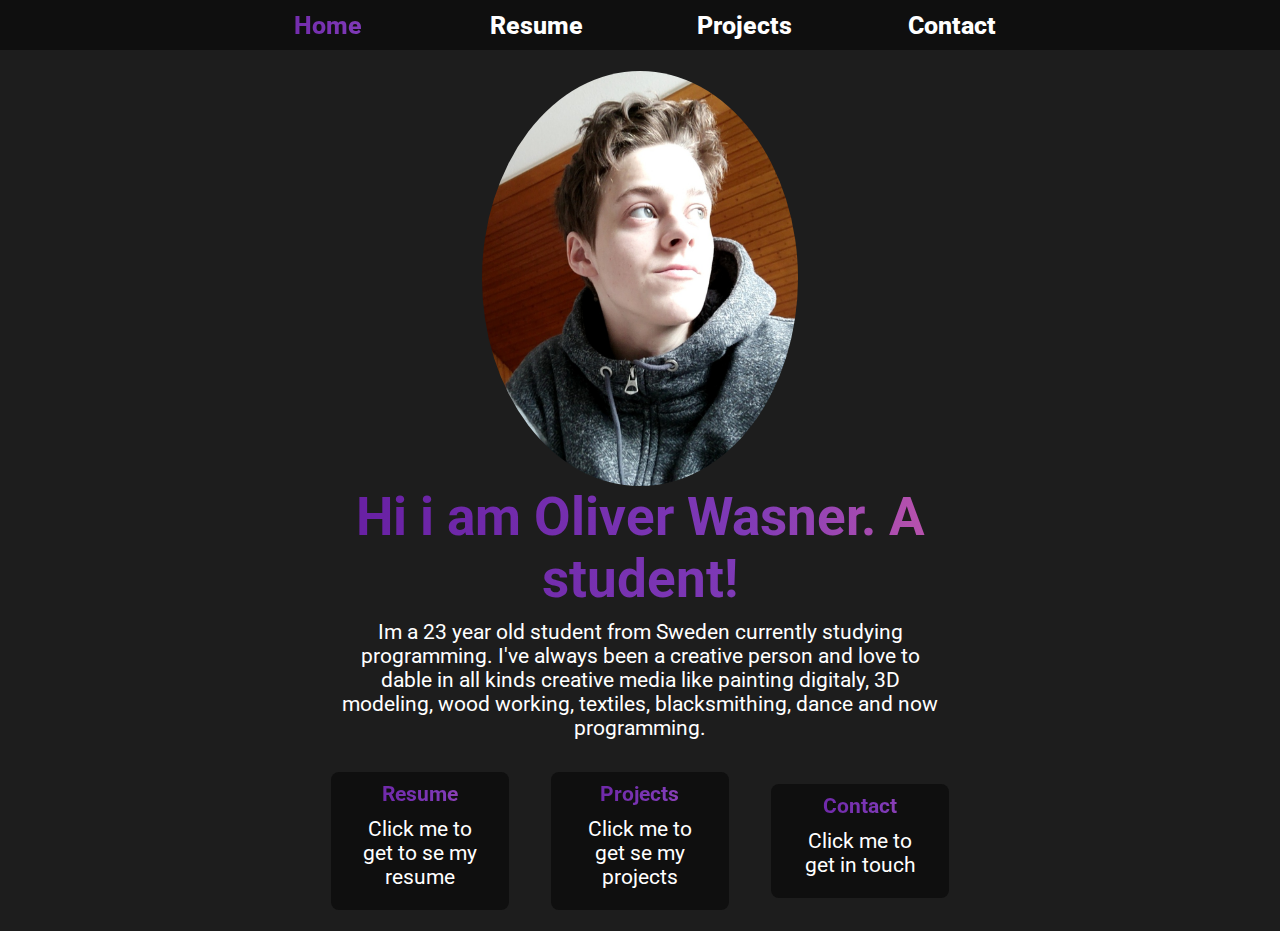
==== index.html @ 0f98c9bb "first commit" ====
<!DOCTYPE html>
<html lang="en">
<head>
    <meta charset="UTF-8">
    <meta http-equiv="X-UA-Compatible" content="IE=edge">
    <meta name="viewport" content="width=device-width, initial-scale=1.0">
    <link rel="stylesheet" href="style.css">
    <link rel="shortcut icon" href="#" type="image/x-icon">
    <title>Home</title>
</head>
<body>
    <nav>
        <ul class="navbar-links">
            <a class="navbar-item text-effect" href="index.html"><li>Home</li></a>
            <a class="navbar-item" href="resume.html"><li>Resume</li></a>
            <a class="navbar-item" href="projects.html"><li>Projects</li></a>
            <a class="navbar-item" href="#"><li>Contact</li></a>
        </ul>
    </nav>

    <div class="homepage-container">
        <!-- Title -->
        <div class="bio-containor">

            <div class="profile-pic-container">
                <img class="profile-pic" src="Profile Foto.jpg" alt="Foto of me">
            </div>

            <h1 class="text-effect">
                Hi i am Oliver Wasner. A student!
            </h1>

            <p class="bio-text">
                Im a 23 year old student from Sweden currently studying programming. 
                I've always been a creative person and love to dable in all kinds creative media like painting digitaly, 
                3D modeling, wood working, textiles, blacksmithing, dance and now programming.
            </p>
        </div>

        <div class="cards-container">

            <article class="nav-card">
                <a href="resume.html">
                    <h3 class="text-effect">Resume</h3>
                    <p>Click me to get to se my resume</p>
                </a>
            </article>

            <article class="nav-card">
                <a href="projects.html">
                    <h3 class="text-effect">Projects</h3>
                    <p>Click me to get se my projects</p>
                </a>
            </article>

            <article class="nav-card">
                <a href="#">
                    <h3 class="text-effect">Contact</h3>
                    <p>Click me to get in touch</p>
                </a>
            </article>
        </div>

    </div>


</body>
</html>
---- style.css ----
@import url('https://fonts.googleapis.com/css2?family=Roboto&display=swap');

:root{
    --color-main: rgb(29, 29, 29);
    --color-darker: rgb(15, 15, 15);
    --color-lighter: rgb(78, 78, 78);
    --color-white: rgb(255, 255, 255);
    --color-purple: rgb(103, 31, 162);
    --color-violet: rgb(127, 58, 183);
    --color-pink: rgb(255, 113, 161);
}

*{
    margin: 0;
    padding: 0;
    box-sizing: border-box;
    font-family: 'Roboto', sans-serif;
    text-decoration: none;
    font-size: 21px;
    color: var(--color-white);
}

html{
    width: 100vw;
    overflow-x: hidden;

}

body{
    background-color: var(--color-main);
}

h1{
    font-size: 2.5rem;
}

h2{
    font-size: 1.5rem;
}

nav{
    display: flex;
    justify-content: center;
    width: 100%;
    background-color: var(--color-darker);
}

ul.navbar-links{
    display: flex;
    flex-direction: column;
    list-style: none;
    width: 60%;
    text-align: center;
}

a.navbar-item{
    padding: .5rem 0;
}

li{
    font-size: 1.2rem;
    font-weight: 800;
}

/* HomePage Start */
.homepage-container{
    display: flex;
    flex-direction: column;
    width: 100%;
    padding: 1rem;
    row-gap: 1rem;
}

.bio-containor{
    display: flex;
    flex-direction: column;
    text-align: center;
    width: 100%;
}

.profile-pic-container{
    display: flex;
    align-items: center;
    justify-content: center;
    width: 100%;    
}

.profile-pic{
    width: 60%;
    object-fit: cover;
    border-radius: 50%;
}

.cards-container{
    display: flex;
    flex-direction: column;
    align-items: center;
    row-gap: 2rem;
}

.nav-card{
    text-align: center;
    padding: .5rem;
    border-radius: 8px;
    background-color: var(--color-darker);
    width: 90%;
}

/* HomePage End */

/* CV Page Starts Here */

.cv-container{
    display: flex;
    flex-direction: column;
    background-color: var(--color-main);
    padding: 1rem 15%;
}

.cv-info{
    display: flex;
    flex-direction: column;
    background-color: var(--color-main);
    padding: 1rem;
    width: 100%;
    gap: 2rem;
}

dl{
    padding: 1rem;
    background-color: var(--color-darker);
    border-radius: 24px;
}

.hidden {
    opacity: 0;
    filter: blur(5px);
    transform: translateX(-100%);
    transition: all 1.5s;
}

.show{
    opacity: 1;
    filter: blur(0);
    transform: translateX(0);
}
/* CV Page Ends Here */

/* Projects Page Start Here */
.projects-page-container{
    display: flex;
    flex-direction: column;
    align-items: center;
    justify-content: center;
}
.projects-title{
    padding: 2rem;
}
.projects-article-container{
    display: flex;
    flex-direction: column;
    align-items: center;
    gap: 2rem;
    width: 80%;
}
.projects-article{
    padding: .5rem;
    text-align: center;
    background-color: var(--color-darker);
    border-radius: 16px;
    width: 70%;
}
.projects-article h2, p{
    padding: .5rem;
}


/* Projects Page Ends Here */

.text-effect{
    animation: text-animation 3s linear infinite;
    background: linear-gradient(
        to right,
        var(--color-purple),
        var(--color-violet),
        var(--color-pink),
        var(--color-purple)
    );
    background-size: 200%;
    background-clip: text;
    -webkit-background-clip: text;
    -webkit-text-fill-color: transparent;
}

@keyframes text-animation {
    from{
        background-position: 0% center;
    }
    to {
        background-position: -200%;
    }
}

@media screen and (min-width: 720px){
    nav{
        flex-direction: row;
        flex: 1;
    }
    ul.navbar-links{
        flex-direction: row;
        width: 65%;
        justify-content: center;
    }
    a.navbar-item{
        flex: 1;
    }
    .homepage-container{
        align-items: center;
    }
    .bio-containor{
        align-items: center;
        padding: 0 25%;
    }
    .cards-container{
        flex-direction: row;
        gap: 2rem;
    }
    .profile-pic-container{
        width: 85%;
    }
    .cards-container{
        width: 50%;
    }
    .nav-card{
        width: 50%;
    }

}
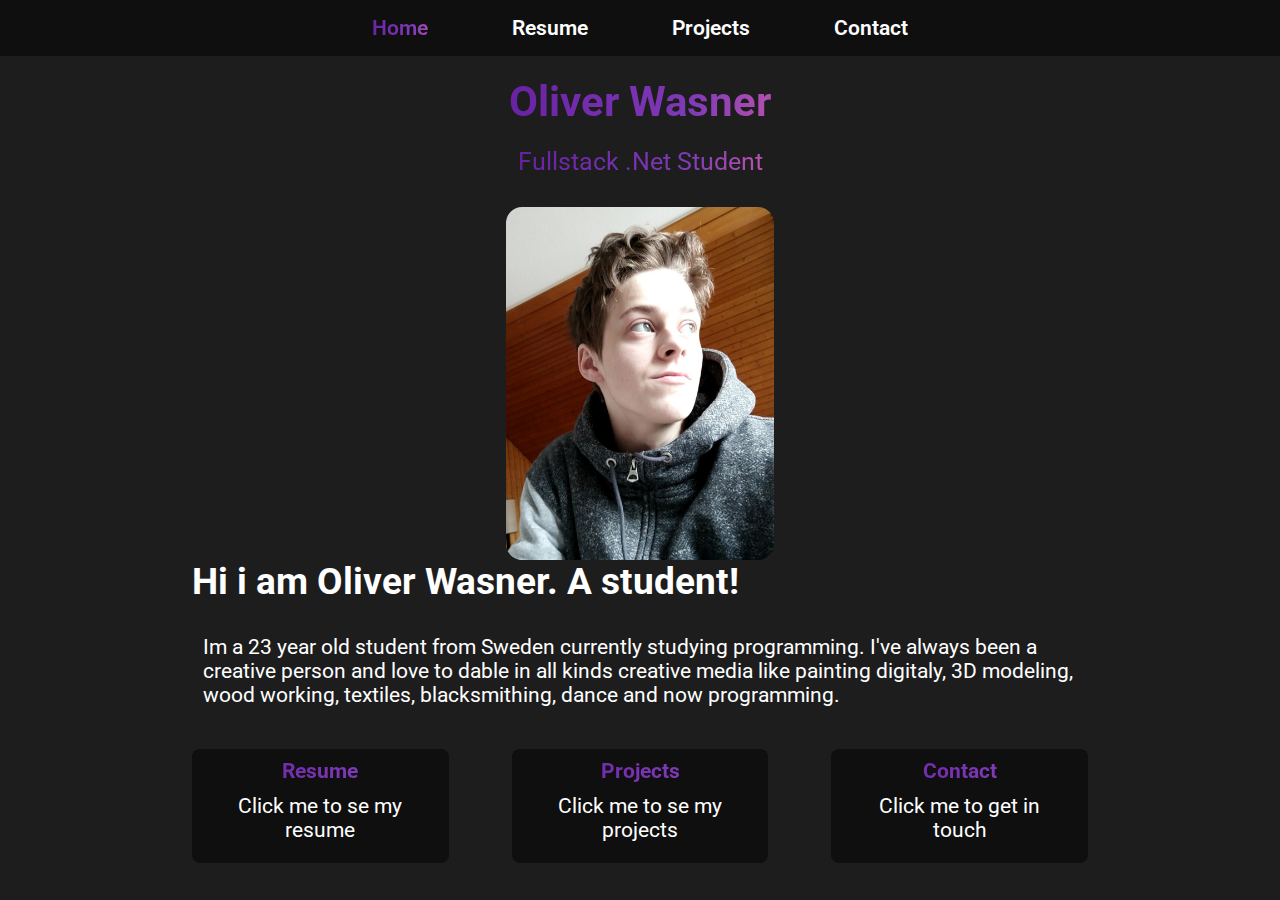
==== commit b9171cbc: "added header & fixed navbar" ====
--- a/index.html
+++ b/index.html
@@ -8,33 +8,37 @@
     <link rel="shortcut icon" href="#" type="image/x-icon">
     <title>Home</title>
 </head>
-<body>
+<body> 
     <nav>
         <ul class="navbar-links">
-            <a class="navbar-item text-effect" href="index.html"><li>Home</li></a>
-            <a class="navbar-item" href="resume.html"><li>Resume</li></a>
-            <a class="navbar-item" href="projects.html"><li>Projects</li></a>
-            <a class="navbar-item" href="#"><li>Contact</li></a>
+            <li class="navbar-item text-effect"><a href="index.html">Home</a></li>
+            <li class="navbar-item"><a href="resume.html">Resume</a></li>
+            <li class="navbar-item"><a href="projects.html">Projects</a></li>
+            <li class="navbar-item"><a href="#">Contact</a></li>
         </ul>
     </nav>
 
+    <header>
+        <h1 class="header-title text-effect">Oliver Wasner</h1>
+        <p class="text-effect">Fullstack .Net Student</p>
+    </header>
+
     <div class="homepage-container">
-        <!-- Title -->
         <div class="bio-containor">
 
             <div class="profile-pic-container">
-                <img class="profile-pic" src="Profile Foto.jpg" alt="Foto of me">
+                <img class="profile-pic" src="profileFoto.jpg" alt="Foto of me">
             </div>
 
-            <h1 class="text-effect">
+            <h2 class="bio-title">
                 Hi i am Oliver Wasner. A student!
-            </h1>
-
+            </h2>
             <p class="bio-text">
                 Im a 23 year old student from Sweden currently studying programming. 
                 I've always been a creative person and love to dable in all kinds creative media like painting digitaly, 
                 3D modeling, wood working, textiles, blacksmithing, dance and now programming.
             </p>
+
         </div>
 
         <div class="cards-container">
@@ -42,14 +46,14 @@
             <article class="nav-card">
                 <a href="resume.html">
                     <h3 class="text-effect">Resume</h3>
-                    <p>Click me to get to se my resume</p>
+                    <p>Click me to se my resume</p>
                 </a>
             </article>
 
             <article class="nav-card">
                 <a href="projects.html">
                     <h3 class="text-effect">Projects</h3>
-                    <p>Click me to get se my projects</p>
+                    <p>Click me to se my projects</p>
                 </a>
             </article>
 
@@ -63,6 +67,5 @@
 
     </div>
 
-
 </body>
 </html>--- a/style.css
+++ b/style.css
@@ -3,7 +3,7 @@
 :root{
     --color-main: rgb(29, 29, 29);
     --color-darker: rgb(15, 15, 15);
-    --color-lighter: rgb(78, 78, 78);
+    --color-lighter: rgb(51, 51, 51);
     --color-white: rgb(255, 255, 255);
     --color-purple: rgb(103, 31, 162);
     --color-violet: rgb(127, 58, 183);
@@ -20,28 +20,22 @@
     color: var(--color-white);
 }
 
-html{
+h1{
+    font-size: 2rem;
+}
+h2{
+    font-size: 1.75rem;
+}
+
+body{
     width: 100vw;
-    overflow-x: hidden;
-
-}
-
-body{
     background-color: var(--color-main);
 }
 
-h1{
-    font-size: 2.5rem;
-}
-
-h2{
-    font-size: 1.5rem;
-}
-
+/* Navbar Start */
 nav{
     display: flex;
     justify-content: center;
-    width: 100%;
     background-color: var(--color-darker);
 }
 
@@ -49,46 +43,71 @@
     display: flex;
     flex-direction: column;
     list-style: none;
-    width: 60%;
     text-align: center;
 }
 
-a.navbar-item{
-    padding: .5rem 0;
-}
-
-li{
+li.navbar-item{
+    padding: .25rem;
+}
+
+li.navbar-item > a{
+    padding: .2rem;
+    font-weight: 600;
+}
+/* Navbar End */
+
+/* Header Start */
+header{
+    display: flex;
+    flex-direction: column;
+    align-items: center;
+    background-color: var(--color-main);
+}
+.header-title{
+    padding: 1rem;
+    padding-bottom: .5rem;
+}
+
+header > p{
     font-size: 1.2rem;
-    font-weight: 800;
-}
-
-/* HomePage Start */
+    padding-bottom: .5rem;
+}
+/* Header Start */
+
+/* Homepage Start */
 .homepage-container{
     display: flex;
     flex-direction: column;
     width: 100%;
     padding: 1rem;
-    row-gap: 1rem;
+
 }
 
 .bio-containor{
     display: flex;
     flex-direction: column;
-    text-align: center;
-    width: 100%;
+    padding-bottom: 1rem;
 }
 
 .profile-pic-container{
     display: flex;
     align-items: center;
     justify-content: center;
-    width: 100%;    
+    width: 100%;
 }
 
 .profile-pic{
     width: 60%;
     object-fit: cover;
-    border-radius: 50%;
+    border-radius: 16px;
+}
+
+.bio-title{
+    padding-bottom: 1rem;
+}
+
+.bio-text{
+    padding-bottom: 1rem;
 }
 
 .cards-container{
@@ -105,46 +124,7 @@
     background-color: var(--color-darker);
     width: 90%;
 }
-
-/* HomePage End */
-
-/* CV Page Starts Here */
-
-.cv-container{
-    display: flex;
-    flex-direction: column;
-    background-color: var(--color-main);
-    padding: 1rem 15%;
-}
-
-.cv-info{
-    display: flex;
-    flex-direction: column;
-    background-color: var(--color-main);
-    padding: 1rem;
-    width: 100%;
-    gap: 2rem;
-}
-
-dl{
-    padding: 1rem;
-    background-color: var(--color-darker);
-    border-radius: 24px;
-}
-
-.hidden {
-    opacity: 0;
-    filter: blur(5px);
-    transform: translateX(-100%);
-    transition: all 1.5s;
-}
-
-.show{
-    opacity: 1;
-    filter: blur(0);
-    transform: translateX(0);
-}
-/* CV Page Ends Here */
+/* Homepage End */
 
 /* Projects Page Start Here */
 .projects-page-container{
@@ -173,10 +153,106 @@
 .projects-article h2, p{
     padding: .5rem;
 }
-
-
+.nonprogramming-projects-container{
+    display: flex;
+    align-items: flex-start;
+    justify-content: center;
+    overflow-y: hidden;
+    width: 90%;
+    height: auto;
+    padding-top: 2rem;
+    padding-bottom: 2rem;
+}
+.slideshow-container{
+    width: 40%;
+    height: auto;
+    position: relative;
+    overflow: hidden;
+}
+
+.slideshow-wrapper {
+    display: flex;
+    width: 400%;
+    height: 100%;
+    position: relative;
+    animation: slideshow 20s infinite;
+}
+
+.slide{
+    width: 100%;
+    height: 100%;
+}
+.slide-img{
+    height: 100%;
+    width: 100%;
+    object-fit: cover;
+}
+.slideshow-text{
+    display: flex;
+    flex-direction: column;
+    align-items: center;
+    justify-content: center;
+    text-align: center;
+    padding-left: .5rem;
+    width: 60%;
+}
+
+@keyframes slideshow {
+    0% { left: 0; }
+    10% { left: 0; }
+    15% { left: -100%; }
+    25% { left: -100%; }
+    30% { left: -200%; }
+    40% { left: -200%; }
+    45% { left: -300%; }
+    55% { left: -300%; }
+    60% { left: -200%; }
+    70% { left: -200%; }
+    75% { left: -100%; }
+    85% { left: -100%; }
+    90% { left: 0%; }
+}
 /* Projects Page Ends Here */
 
+/* CV Page Starts Here */
+
+.cv-container{
+    display: flex;
+    flex-direction: column;
+    background-color: var(--color-main);
+    padding: 1rem 15%;
+}
+
+.cv-info{
+    display: flex;
+    flex-direction: column;
+    background-color: var(--color-main);
+    padding: 1rem;
+    width: 100%;
+    gap: 2rem;
+}
+
+dl{
+    padding: 1rem;
+    background-color: var(--color-darker);
+    border-radius: 24px;
+}
+
+.hidden {
+    opacity: 0;
+    filter: blur(5px);
+    transform: translateX(-100%);
+    transition: all 1.5s;
+}
+
+.show{
+    opacity: 1;
+    filter: blur(0);
+    transform: translateX(0);
+}
+/* CV Page Ends Here */
+
+/* Text Effect Start */
 .text-effect{
     animation: text-animation 3s linear infinite;
     background: linear-gradient(
@@ -200,39 +276,33 @@
         background-position: -200%;
     }
 }
-
+/* Text Effect End */
+
+/* Mediaquerry Start */
 @media screen and (min-width: 720px){
-    nav{
-        flex-direction: row;
-        flex: 1;
-    }
     ul.navbar-links{
         flex-direction: row;
-        width: 65%;
-        justify-content: center;
-    }
-    a.navbar-item{
-        flex: 1;
+        justify-content: space-around;
+        align-items: center;
+        width: 50%;
+        padding: .5rem;
     }
     .homepage-container{
-        align-items: center;
-    }
-    .bio-containor{
-        align-items: center;
-        padding: 0 25%;
+        padding: 1rem 15%;
+    }
+
+    .profile-pic{
+        max-width: 30%;
     }
     .cards-container{
         flex-direction: row;
-        gap: 2rem;
-    }
-    .profile-pic-container{
-        width: 85%;
-    }
-    .cards-container{
-        width: 50%;
+        gap: 3rem;
     }
     .nav-card{
         width: 50%;
     }
-
-}+    .nonprogramming-projects-container{
+        width: 60%;
+    }
+}
+/* Mediaquerry End */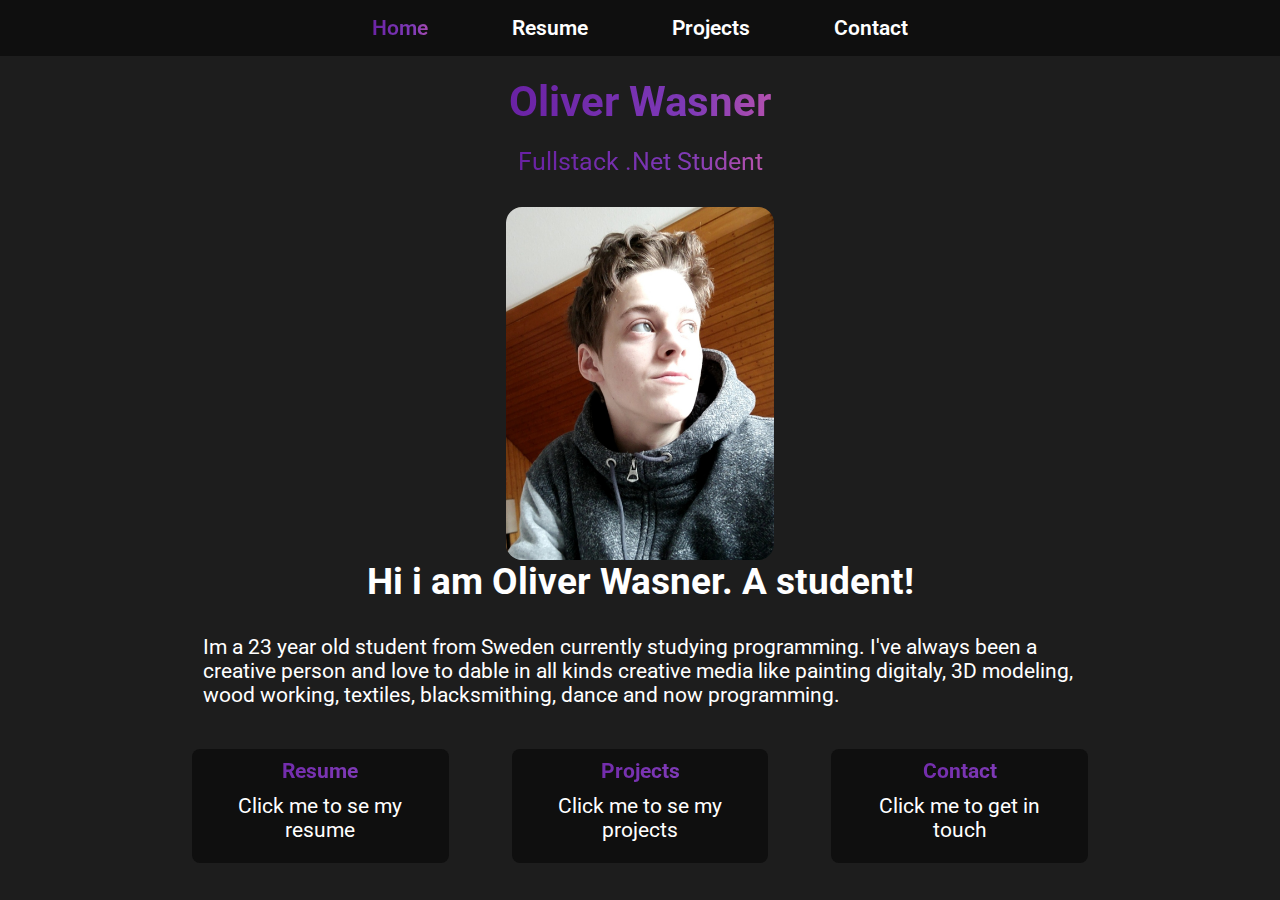
==== commit 7e55fb32: "Added Contact page & fixed project page pictures" ====
--- a/index.html
+++ b/index.html
@@ -1,5 +1,6 @@
 <!DOCTYPE html>
 <html lang="en">
+
 <head>
     <meta charset="UTF-8">
     <meta http-equiv="X-UA-Compatible" content="IE=edge">
@@ -8,13 +9,14 @@
     <link rel="shortcut icon" href="#" type="image/x-icon">
     <title>Home</title>
 </head>
-<body> 
+
+<body>
     <nav>
         <ul class="navbar-links">
             <li class="navbar-item text-effect"><a href="index.html">Home</a></li>
             <li class="navbar-item"><a href="resume.html">Resume</a></li>
             <li class="navbar-item"><a href="projects.html">Projects</a></li>
-            <li class="navbar-item"><a href="#">Contact</a></li>
+            <li class="navbar-item"><a href="contact.html">Contact</a></li>
         </ul>
     </nav>
 
@@ -34,8 +36,8 @@
                 Hi i am Oliver Wasner. A student!
             </h2>
             <p class="bio-text">
-                Im a 23 year old student from Sweden currently studying programming. 
-                I've always been a creative person and love to dable in all kinds creative media like painting digitaly, 
+                Im a 23 year old student from Sweden currently studying programming.
+                I've always been a creative person and love to dable in all kinds creative media like painting digitaly,
                 3D modeling, wood working, textiles, blacksmithing, dance and now programming.
             </p>
 
@@ -68,4 +70,5 @@
     </div>
 
 </body>
+
 </html>--- a/style.css
+++ b/style.css
@@ -1,6 +1,6 @@
 @import url('https://fonts.googleapis.com/css2?family=Roboto&display=swap');
 
-:root{
+:root {
     --color-main: rgb(29, 29, 29);
     --color-darker: rgb(15, 15, 15);
     --color-lighter: rgb(51, 51, 51);
@@ -10,7 +10,7 @@
     --color-pink: rgb(255, 113, 161);
 }
 
-*{
+* {
     margin: 0;
     padding: 0;
     box-sizing: border-box;
@@ -20,62 +20,66 @@
     color: var(--color-white);
 }
 
-h1{
+h1 {
     font-size: 2rem;
 }
-h2{
+
+h2 {
     font-size: 1.75rem;
 }
 
-body{
+body {
     width: 100vw;
     background-color: var(--color-main);
 }
 
 /* Navbar Start */
-nav{
+nav {
     display: flex;
     justify-content: center;
     background-color: var(--color-darker);
 }
 
-ul.navbar-links{
+ul.navbar-links {
     display: flex;
     flex-direction: column;
     list-style: none;
     text-align: center;
 }
 
-li.navbar-item{
+li.navbar-item {
     padding: .25rem;
 }
 
-li.navbar-item > a{
+li.navbar-item>a {
     padding: .2rem;
     font-weight: 600;
 }
+
 /* Navbar End */
 
 /* Header Start */
-header{
+header {
     display: flex;
     flex-direction: column;
     align-items: center;
     background-color: var(--color-main);
 }
-.header-title{
+
+.header-title {
     padding: 1rem;
     padding-bottom: .5rem;
 }
 
-header > p{
+header>p {
     font-size: 1.2rem;
     padding-bottom: .5rem;
 }
+
 /* Header Start */
 
 /* Homepage Start */
-.homepage-container{
+.homepage-container {
     display: flex;
     flex-direction: column;
     width: 100%;
@@ -83,78 +87,87 @@
 
 }
 
-.bio-containor{
+.bio-containor {
     display: flex;
     flex-direction: column;
     padding-bottom: 1rem;
 }
 
-.profile-pic-container{
-    display: flex;
-    align-items: center;
-    justify-content: center;
-    width: 100%;
-}
-
-.profile-pic{
+.profile-pic-container {
+    display: flex;
+    align-items: center;
+    justify-content: center;
+    width: 100%;
+}
+
+.profile-pic {
     width: 60%;
     object-fit: cover;
     border-radius: 16px;
 }
 
-.bio-title{
+.bio-title {
     padding-bottom: 1rem;
-}
-
-.bio-text{
+    text-align: center;
+}
+
+.bio-text {
     padding-bottom: 1rem;
 }
 
-.cards-container{
+.cards-container {
     display: flex;
     flex-direction: column;
     align-items: center;
     row-gap: 2rem;
 }
 
-.nav-card{
+.nav-card {
     text-align: center;
     padding: .5rem;
     border-radius: 8px;
     background-color: var(--color-darker);
     width: 90%;
 }
+
 /* Homepage End */
 
 /* Projects Page Start Here */
-.projects-page-container{
-    display: flex;
-    flex-direction: column;
-    align-items: center;
-    justify-content: center;
-}
-.projects-title{
+.projects-page-container {
+    display: flex;
+    flex-direction: column;
+    align-items: center;
+    justify-content: center;
+}
+
+.projects-title {
     padding: 2rem;
 }
-.projects-article-container{
+
+.projects-article-container {
     display: flex;
     flex-direction: column;
     align-items: center;
     gap: 2rem;
     width: 80%;
 }
-.projects-article{
+
+.projects-article {
     padding: .5rem;
     text-align: center;
     background-color: var(--color-darker);
     border-radius: 16px;
     width: 70%;
 }
-.projects-article h2, p{
+
+.projects-article h2,
+p {
     padding: .5rem;
 }
-.nonprogramming-projects-container{
-    display: flex;
+
+.nonprogramming-projects-container {
+    display: flex;
+    flex-direction: column;
     align-items: flex-start;
     justify-content: center;
     overflow-y: hidden;
@@ -163,8 +176,9 @@
     padding-top: 2rem;
     padding-bottom: 2rem;
 }
-.slideshow-container{
-    width: 40%;
+
+.slideshow-container {
+    width: 100%;
     height: auto;
     position: relative;
     overflow: hidden;
@@ -178,52 +192,93 @@
     animation: slideshow 20s infinite;
 }
 
-.slide{
+.slide {
     width: 100%;
     height: 100%;
 }
-.slide-img{
+
+.slide-img {
     height: 100%;
     width: 100%;
     object-fit: cover;
 }
-.slideshow-text{
+
+.slideshow-text {
     display: flex;
     flex-direction: column;
     align-items: center;
     justify-content: center;
     text-align: center;
     padding-left: .5rem;
-    width: 60%;
+    width: 100%;
 }
 
 @keyframes slideshow {
-    0% { left: 0; }
-    10% { left: 0; }
-    15% { left: -100%; }
-    25% { left: -100%; }
-    30% { left: -200%; }
-    40% { left: -200%; }
-    45% { left: -300%; }
-    55% { left: -300%; }
-    60% { left: -200%; }
-    70% { left: -200%; }
-    75% { left: -100%; }
-    85% { left: -100%; }
-    90% { left: 0%; }
-}
+    0% {
+        left: 0;
+    }
+
+    10% {
+        left: 0;
+    }
+
+    15% {
+        left: -100%;
+    }
+
+    25% {
+        left: -100%;
+    }
+
+    30% {
+        left: -200%;
+    }
+
+    40% {
+        left: -200%;
+    }
+
+    45% {
+        left: -300%;
+    }
+
+    55% {
+        left: -300%;
+    }
+
+    60% {
+        left: -200%;
+    }
+
+    70% {
+        left: -200%;
+    }
+
+    75% {
+        left: -100%;
+    }
+
+    85% {
+        left: -100%;
+    }
+
+    90% {
+        left: 0%;
+    }
+}
+
 /* Projects Page Ends Here */
 
 /* CV Page Starts Here */
 
-.cv-container{
+.cv-container {
     display: flex;
     flex-direction: column;
     background-color: var(--color-main);
     padding: 1rem 15%;
 }
 
-.cv-info{
+.cv-info {
     display: flex;
     flex-direction: column;
     background-color: var(--color-main);
@@ -232,7 +287,7 @@
     gap: 2rem;
 }
 
-dl{
+dl {
     padding: 1rem;
     background-color: var(--color-darker);
     border-radius: 24px;
@@ -245,23 +300,62 @@
     transition: all 1.5s;
 }
 
-.show{
+.show {
     opacity: 1;
     filter: blur(0);
     transform: translateX(0);
 }
+
 /* CV Page Ends Here */
 
+
+/* Contact Page Start */
+.contactpage-container {
+    display: flex;
+    flex-direction: column;
+    align-items: center;
+    justify-content: center;
+    width: 100%;
+}
+
+.contact-info {
+    display: flex;
+    flex-direction: column;
+    align-items: center;
+    justify-content: center;
+    text-align: center;
+}
+
+.user-msg {
+    display: flex;
+    flex-direction: column;
+    padding: .5rem;
+    text-align: center;
+}
+
+textarea {
+    resize: none;
+}
+
+.textarea {
+    color: black;
+}
+
+.send-btn {
+    margin-top: .5rem;
+    color: black;
+}
+
+/* Contact Page End */
+
 /* Text Effect Start */
-.text-effect{
+.text-effect {
     animation: text-animation 3s linear infinite;
-    background: linear-gradient(
-        to right,
-        var(--color-purple),
-        var(--color-violet),
-        var(--color-pink),
-        var(--color-purple)
-    );
+    background: linear-gradient(to right,
+            var(--color-purple),
+            var(--color-violet),
+            var(--color-pink),
+            var(--color-purple));
     background-size: 200%;
     background-clip: text;
     -webkit-background-clip: text;
@@ -269,40 +363,52 @@
 }
 
 @keyframes text-animation {
-    from{
+    from {
         background-position: 0% center;
     }
+
     to {
         background-position: -200%;
     }
 }
+
 /* Text Effect End */
 
 /* Mediaquerry Start */
-@media screen and (min-width: 720px){
-    ul.navbar-links{
+@media screen and (min-width: 720px) {
+    ul.navbar-links {
         flex-direction: row;
         justify-content: space-around;
         align-items: center;
         width: 50%;
         padding: .5rem;
     }
-    .homepage-container{
+
+    .homepage-container {
         padding: 1rem 15%;
     }
 
-    .profile-pic{
+    .profile-pic {
         max-width: 30%;
     }
-    .cards-container{
+
+    .cards-container {
         flex-direction: row;
         gap: 3rem;
     }
-    .nav-card{
+
+    .nav-card {
         width: 50%;
     }
-    .nonprogramming-projects-container{
-        width: 60%;
-    }
-}
+
+    .slideshow-container {
+        flex-direction: column;
+    }
+
+    .nonprogramming-projects-container {
+        flex-direction: column;
+        width: 30%;
+    }
+}
+
 /* Mediaquerry End */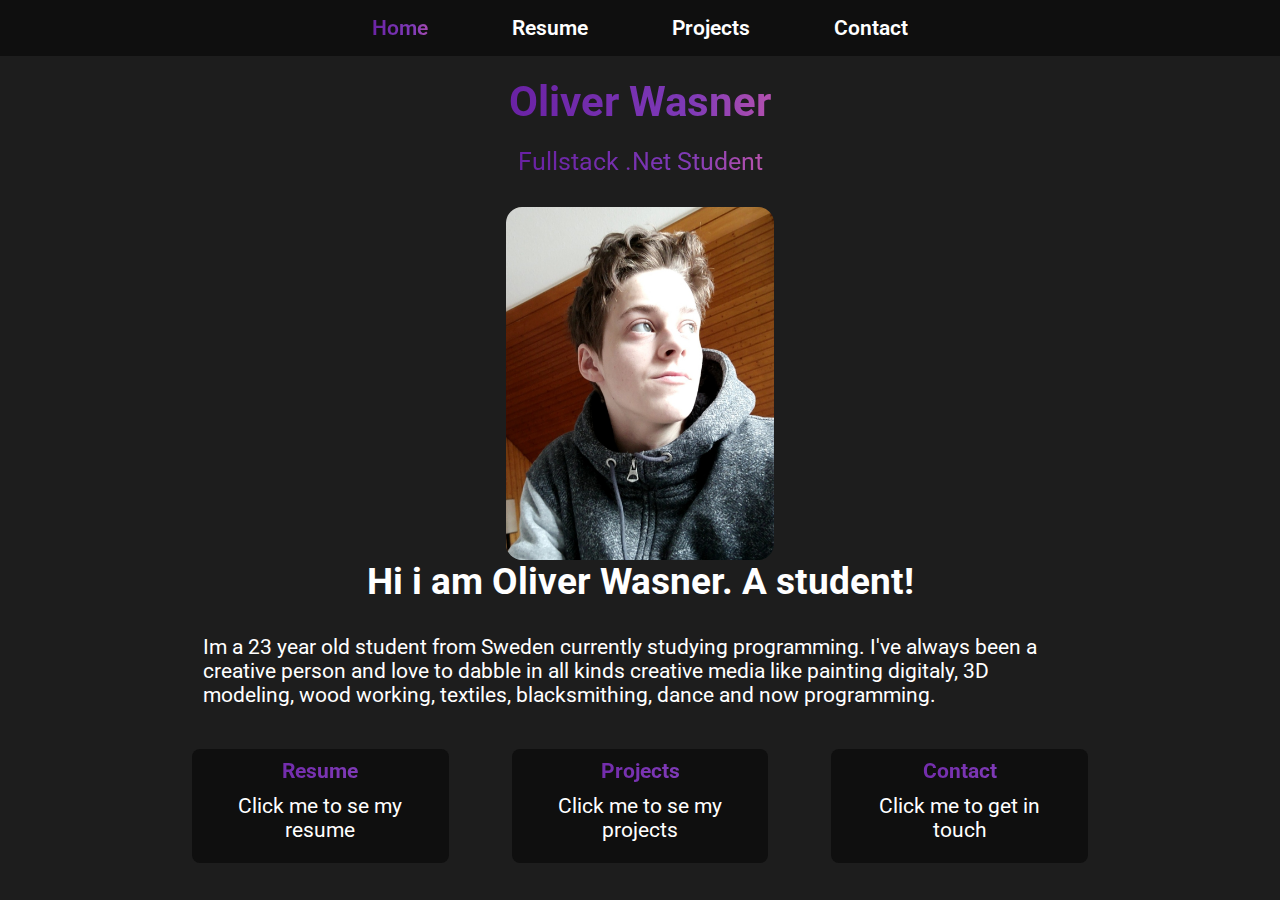
==== commit 7c0539f6: "Fixed Spelling" ====
--- a/index.html
+++ b/index.html
@@ -35,9 +35,11 @@
             <h2 class="bio-title">
                 Hi i am Oliver Wasner. A student!
             </h2>
+
             <p class="bio-text">
                 Im a 23 year old student from Sweden currently studying programming.
-                I've always been a creative person and love to dable in all kinds creative media like painting digitaly,
+                I've always been a creative person and love to dabble in all kinds creative media like painting
+                digitaly,
                 3D modeling, wood working, textiles, blacksmithing, dance and now programming.
             </p>
 
